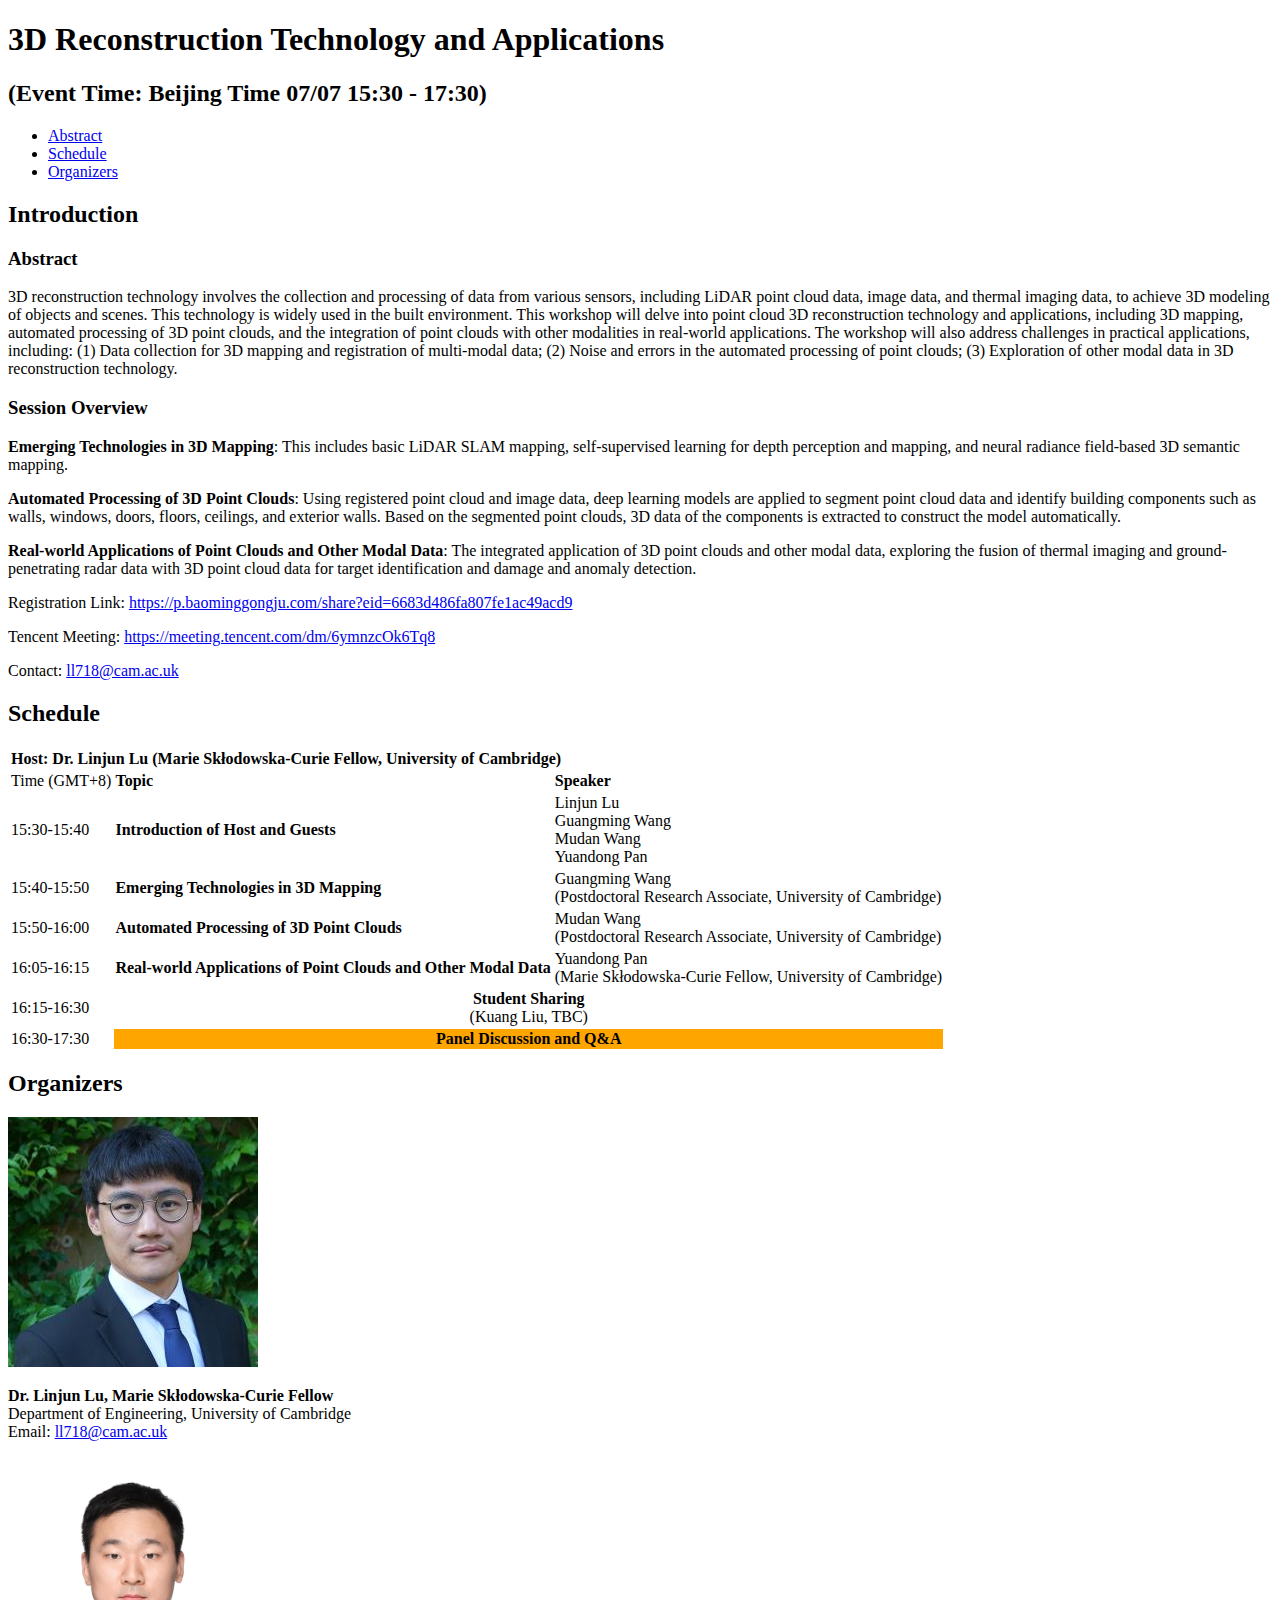
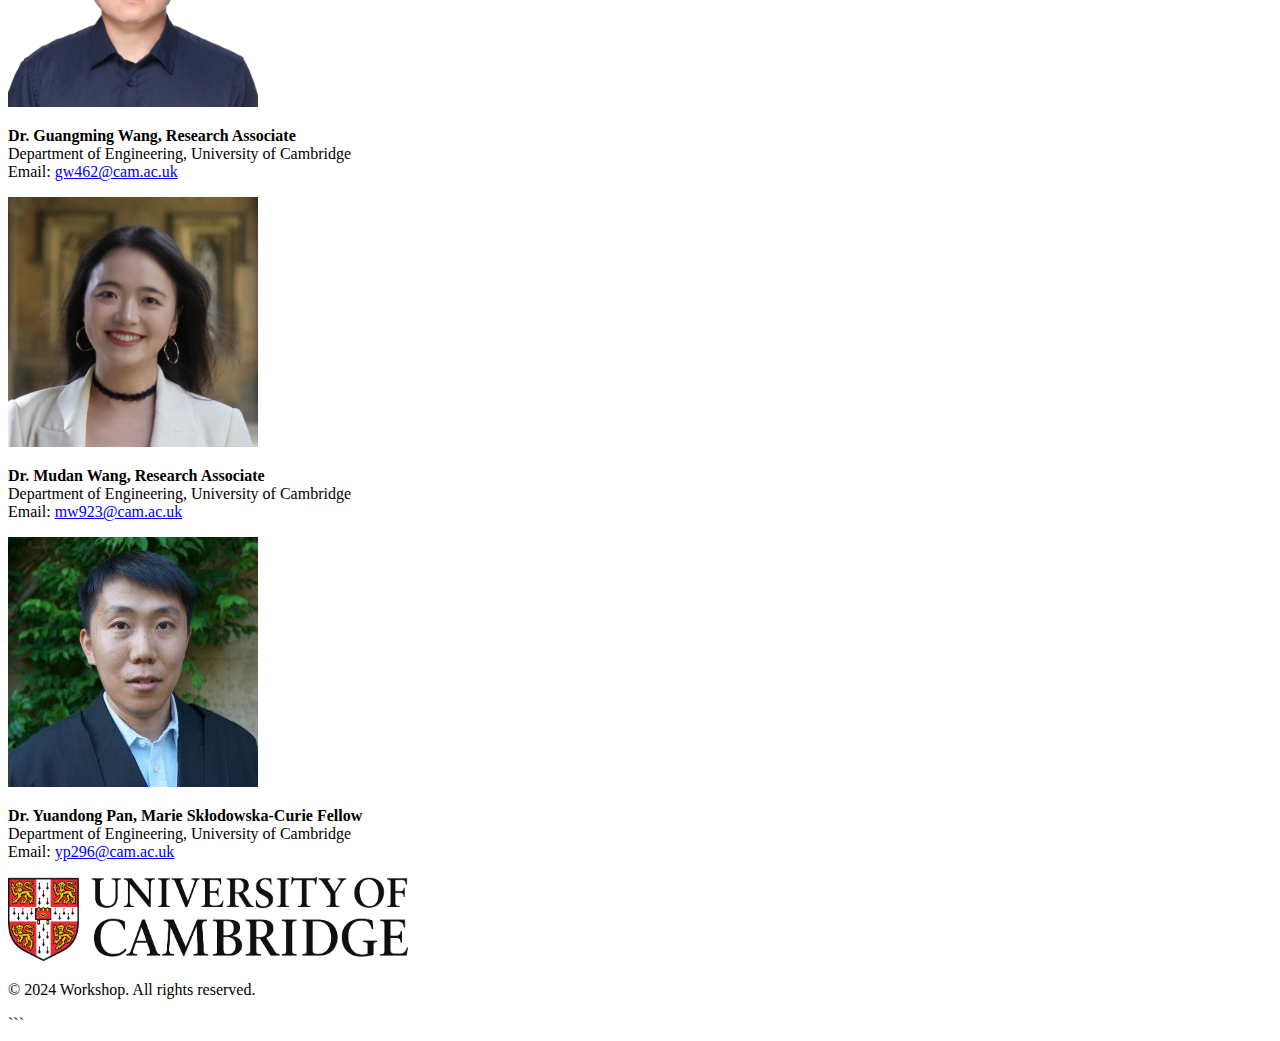
==== index_en.html @ 7de19b4e "Add files via upload" ====
<!DOCTYPE html>
<html lang="en">
<head>
    <meta charset="UTF-8">
    <meta name="viewport" content="width=device-width, initial-scale=1.0">
    <title>Workshop</title>
    <link rel="stylesheet" href="styles.css">
</head>

<style>
    header {
        position: relative;
    }
    .english-link {
        position: absolute;
        top: 10px;
        right: 10px;
    }
    .english-link a {
        text-decoration: none;
        color: #ffffff;
        font-weight: bold;
    }
</style>

<body>
    <header>
        <div class="container">
            <h1>3D Reconstruction Technology and Applications</h1>
            <h2>(Event Time: Beijing Time 07/07 15:30 - 17:30)</h2>
            <nav>
                <ul>
                    <li><a href="#abstract">Abstract</a></li>
                    <li><a href="#schedule">Schedule</a></li>
                    <li><a href="#organizers">Organizers</a></li>
                </ul>
            </nav>
            <div class="english-link">
                <a href="index.html">中文</a>
            </div>
        </div>
    </header>

    <main>
        <section id="abstract">
            <h2>Introduction</h2>
            <h3>Abstract</h3>
            <p>3D reconstruction technology involves the collection and processing of data from various sensors, including LiDAR point cloud data, image data, and thermal imaging data, to achieve 3D modeling of objects and scenes. This technology is widely used in the built environment. This workshop will delve into point cloud 3D reconstruction technology and applications, including 3D mapping, automated processing of 3D point clouds, and the integration of point clouds with other modalities in real-world applications. The workshop will also address challenges in practical applications, including:
            (1) Data collection for 3D mapping and registration of multi-modal data;
            (2) Noise and errors in the automated processing of point clouds;
            (3) Exploration of other modal data in 3D reconstruction technology.
             <p>
             <h3>Session Overview</h3><p>
                <strong>Emerging Technologies in 3D Mapping</strong>: This includes basic LiDAR SLAM mapping, self-supervised learning for depth perception and mapping, and neural radiance field-based 3D semantic mapping.<p>
                <strong>Automated Processing of 3D Point Clouds</strong>: Using registered point cloud and image data, deep learning models are applied to segment point cloud data and identify building components such as walls, windows, doors, floors, ceilings, and exterior walls. Based on the segmented point clouds, 3D data of the components is extracted to construct the model automatically.<p>
                <strong>Real-world Applications of Point Clouds and Other Modal Data</strong>: The integrated application of 3D point clouds and other modal data, exploring the fusion of thermal imaging and ground-penetrating radar data with 3D point cloud data for target identification and damage and anomaly detection.</p>
            </p>
            <p>Registration Link: <a href="https://p.baominggongju.com/share?eid=6683d486fa807fe1ac49acd9">https://p.baominggongju.com/share?eid=6683d486fa807fe1ac49acd9</a></p>
            <p>Tencent Meeting: <a href="https://meeting.tencent.com/dm/6ymnzcOk6Tq8">https://meeting.tencent.com/dm/6ymnzcOk6Tq8</a></p>
            <p>Contact: <a href="mailto:ll718@cam.ac.uk">ll718@cam.ac.uk</a></p>
        </section>

        <section id="schedule">
            <h2>Schedule</h2>
            <table>
                <thead>
                    <tr>
                        <th colspan="3" style="text-align: left;" class="indented">Host: Dr. Linjun Lu (Marie Skłodowska-Curie Fellow, University of Cambridge)</th>
                    </tr>
                </thead>
                <tbody>
                    <tr>
                        <td>Time (GMT+8)</td>
                        <td><strong>Topic</strong><br><em></em></td>
                        <td><strong>Speaker</strong><em></em></td>
                    </tr>
                    <tr>
                        <td>15:30-15:40</td>
                        <td><strong>Introduction of Host and Guests</strong><br><em></em></td>
                        <td>Linjun Lu<br>Guangming Wang<br>Mudan Wang<br>Yuandong Pan</td>
                    </tr>
                    <tr>
                        <td>15:40-15:50</td>
                        <td><strong>Emerging Technologies in 3D Mapping</strong><br><em></em></td>
                        <td>Guangming Wang<br>(Postdoctoral Research Associate, University of Cambridge)</td>
                    </tr>
                    <tr>
                        <td>15:50-16:00</td>
                        <td><strong>Automated Processing of 3D Point Clouds</strong><br><em></em></td>
                        <td>Mudan Wang<br>(Postdoctoral Research Associate, University of Cambridge)</td>
                    </tr>
                    <tr>
                        <td>16:05-16:15</td>
                        <td><strong>Real-world Applications of Point Clouds and Other Modal Data</strong><br><em></em></td>
                        <td>Yuandong Pan<br>(Marie Skłodowska-Curie Fellow, University of Cambridge)</td>
                    </tr>
                    <tr>
                        <td>16:15-16:30</td>
                        <td colspan="3" style="text-align: center;"><strong>Student Sharing</strong><br>(Kuang Liu, TBC)</td>
                    </tr>
                    <tr>
                        <td>16:30-17:30</td>
                        <td colspan="3" style="background-color: orange; text-align: center;"><strong>Panel Discussion and Q&A</strong></td>
                    </tr>
                </tbody>
            </table>
        </section>

        <section id="organizers">
            <h2>Organizers</h2>
            <div class="organizers-container">
                <div class="organizer">
                    <img src="images/Linjun Lu.jpg" alt="Dr. Linjun Lu" width="250"  height="250">
                    <div class="organizer-info">
                        <p><strong>Dr. Linjun Lu, Marie Skłodowska-Curie Fellow</strong><br>
                        Department of Engineering, University of Cambridge<br>
                        Email: <a href="mailto:ll718@cam.ac.uk">ll718@cam.ac.uk</a></p>
                    </div>
                </div>
                <div class="organizer">
                    <img src="images/Guangming Wang.jpg" alt="Dr. Guangming Wang" width="250"  height="250">
                    <div class="organizer-info">
                        <p><strong>Dr. Guangming Wang, Research Associate</strong><br>
                        Department of Engineering, University of Cambridge<br>
                        Email: <a href="mailto:gw462@cam.ac.uk">gw462@cam.ac.uk</a></p>
                    </div>
                </div>
                <div class="organizer">
                    <img src="images/Mudan Wang.jpg" alt="Dr. Mudan Wang" width="250"  height="250">
                    <div class="organizer-info">
                        <p><strong>Dr. Mudan Wang, Research Associate</strong><br>
                        Department of Engineering, University of Cambridge<br>
                        Email: <a href="mailto:mw923@cam.ac.uk">mw923@cam.ac.uk</a></p>
                    </div>
                </div>
                <div class="organizer">
                    <img src="images/Yuandong Pan.jpg" alt="Dr. Yuandong Pan" width="250"  height="250">
                    <div class="organizer-info">
                        <p><strong>Dr. Yuandong Pan, Marie Skłodowska-Curie Fellow</strong><br>
                        Department of Engineering, University of Cambridge<br>
                        Email: <a href="mailto:yp296@cam.ac.uk">yp296@cam.ac.uk</a></p>
                    </div>
                </div>
            </div>
            <div class="university-logo">
                <img src="images/university-of-cambridge.png" alt="University of Cambridge" width="400">
            </div>
        </section>
    </main>

    <footer>
        <p>&copy; 2024 Workshop. All rights reserved.</p>
    </footer>
</body>
</html>
```
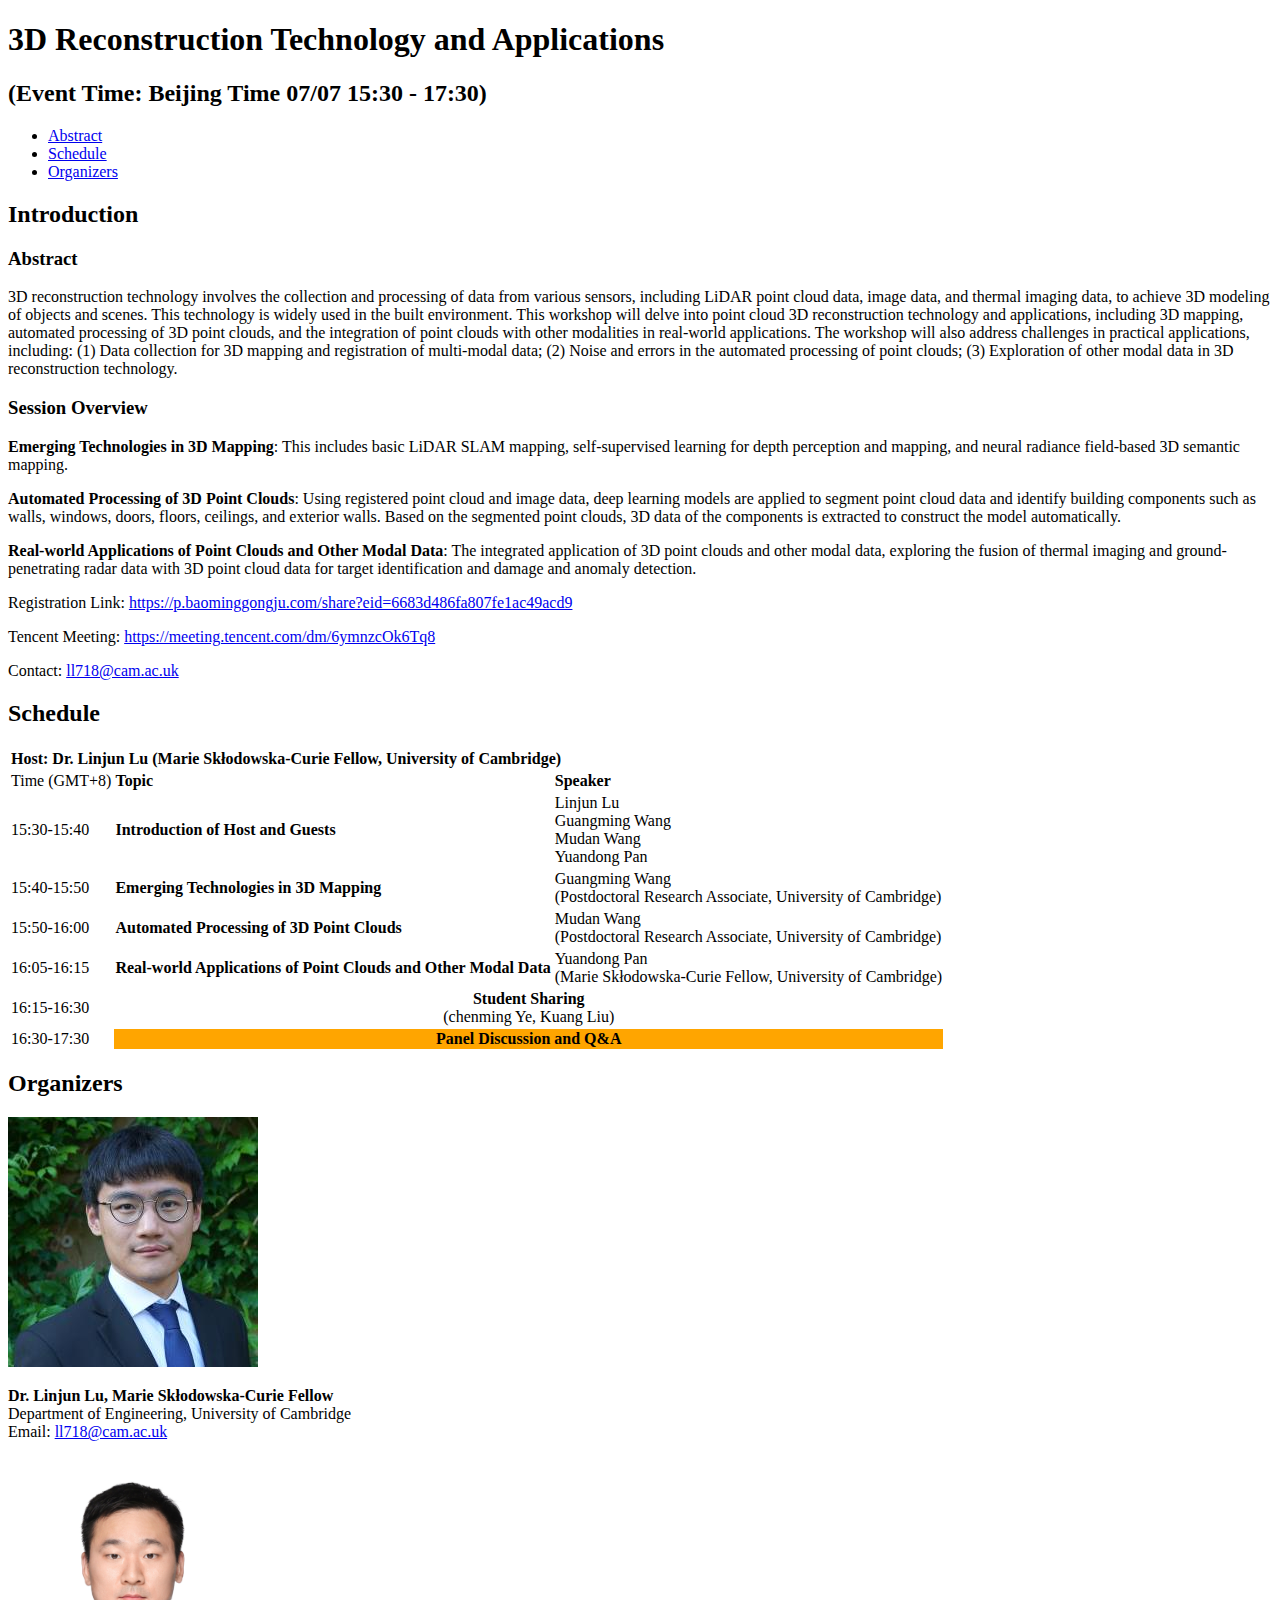
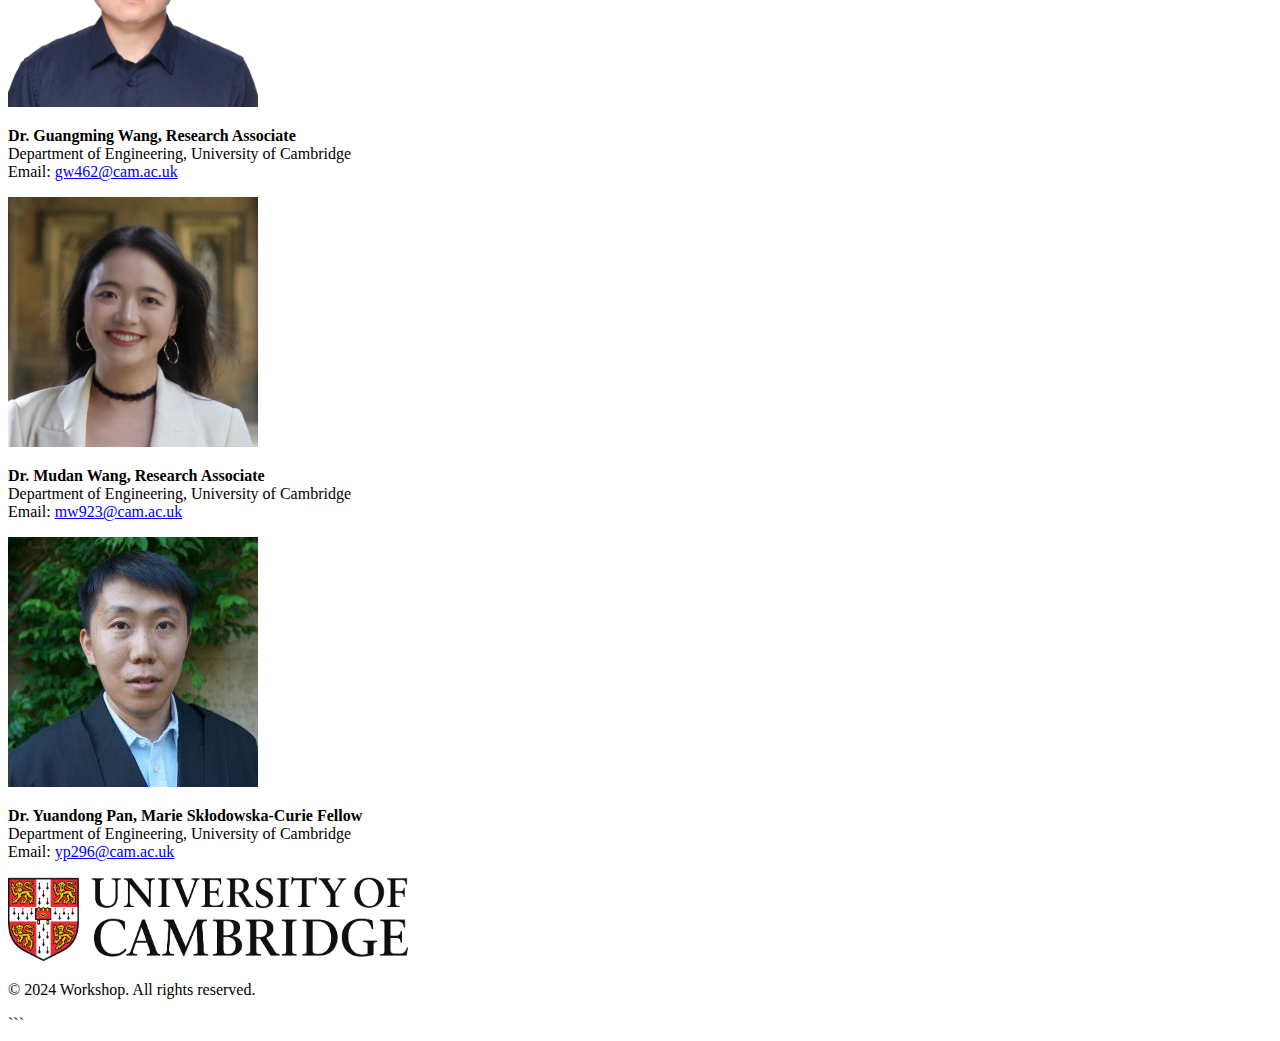
==== commit 3ffeb906: "Update index_en.html" ====
--- a/index_en.html
+++ b/index_en.html
@@ -96,7 +96,7 @@
                     </tr>
                     <tr>
                         <td>16:15-16:30</td>
-                        <td colspan="3" style="text-align: center;"><strong>Student Sharing</strong><br>(Kuang Liu, TBC)</td>
+                        <td colspan="3" style="text-align: center;"><strong>Student Sharing</strong><br>(chenming Ye, Kuang Liu)</td>
                     </tr>
                     <tr>
                         <td>16:30-17:30</td>
@@ -153,4 +153,4 @@
     </footer>
 </body>
 </html>
-```+```
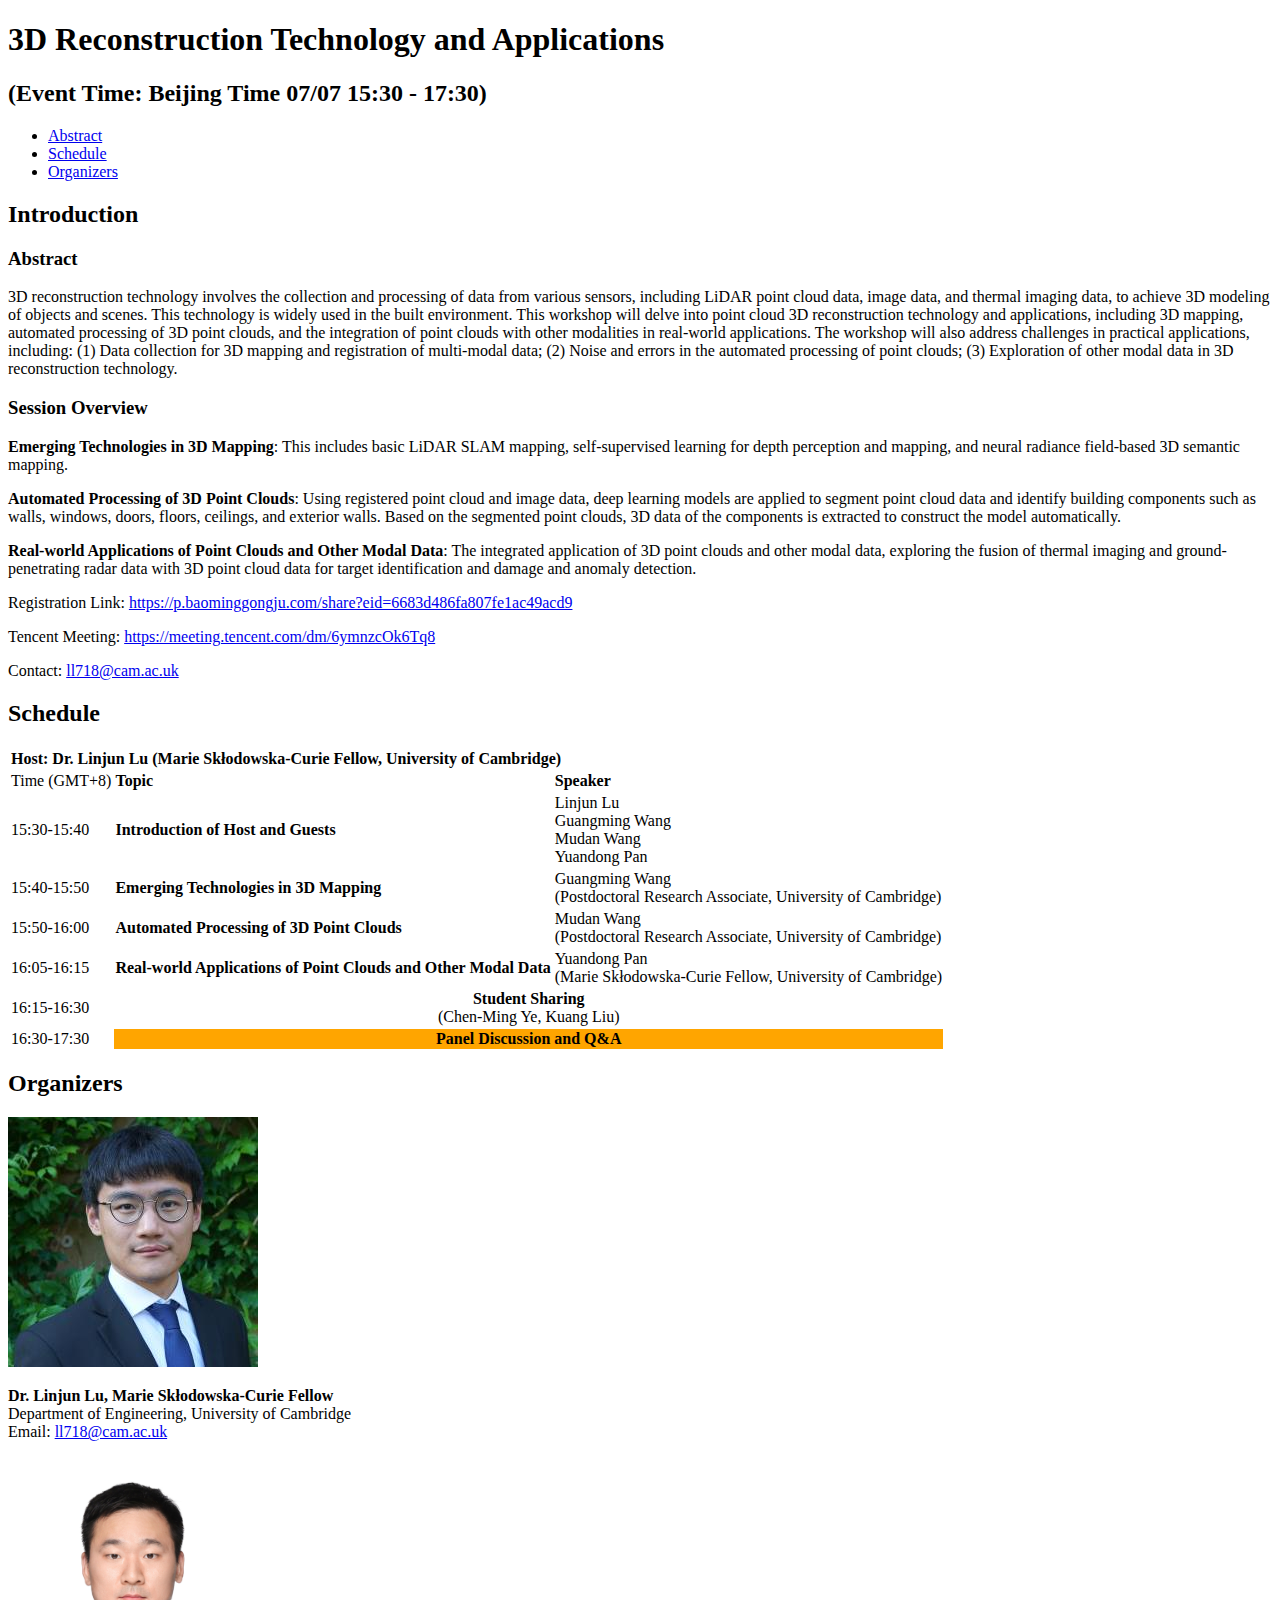
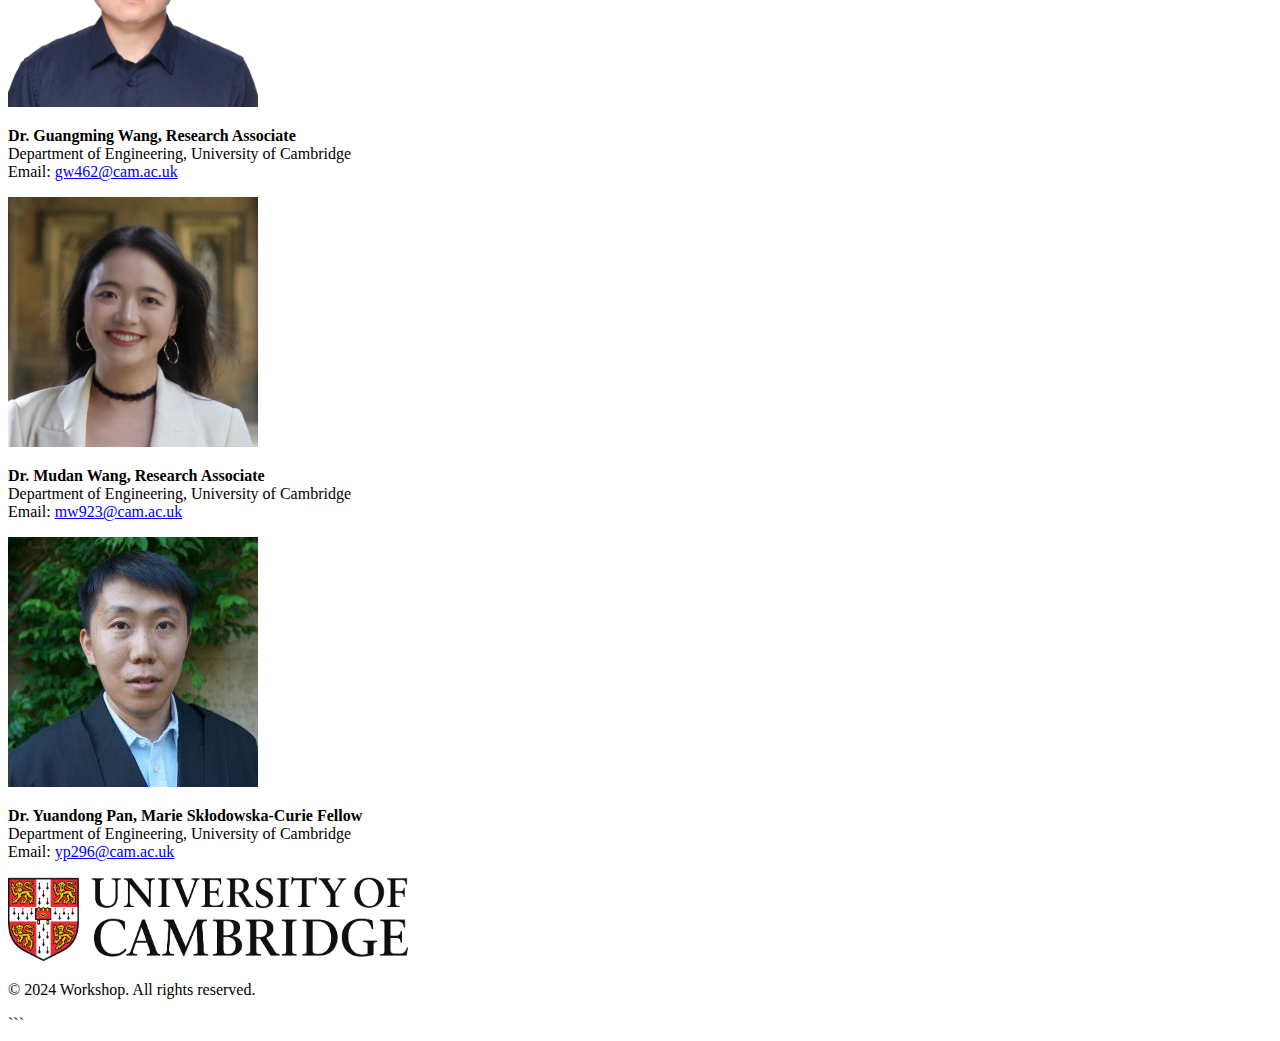
==== commit 37fd4ad3: "Update index_en.html" ====
--- a/index_en.html
+++ b/index_en.html
@@ -96,7 +96,7 @@
                     </tr>
                     <tr>
                         <td>16:15-16:30</td>
-                        <td colspan="3" style="text-align: center;"><strong>Student Sharing</strong><br>(chenming Ye, Kuang Liu)</td>
+                        <td colspan="3" style="text-align: center;"><strong>Student Sharing</strong><br>(Chen-Ming Ye, Kuang Liu)</td>
                     </tr>
                     <tr>
                         <td>16:30-17:30</td>
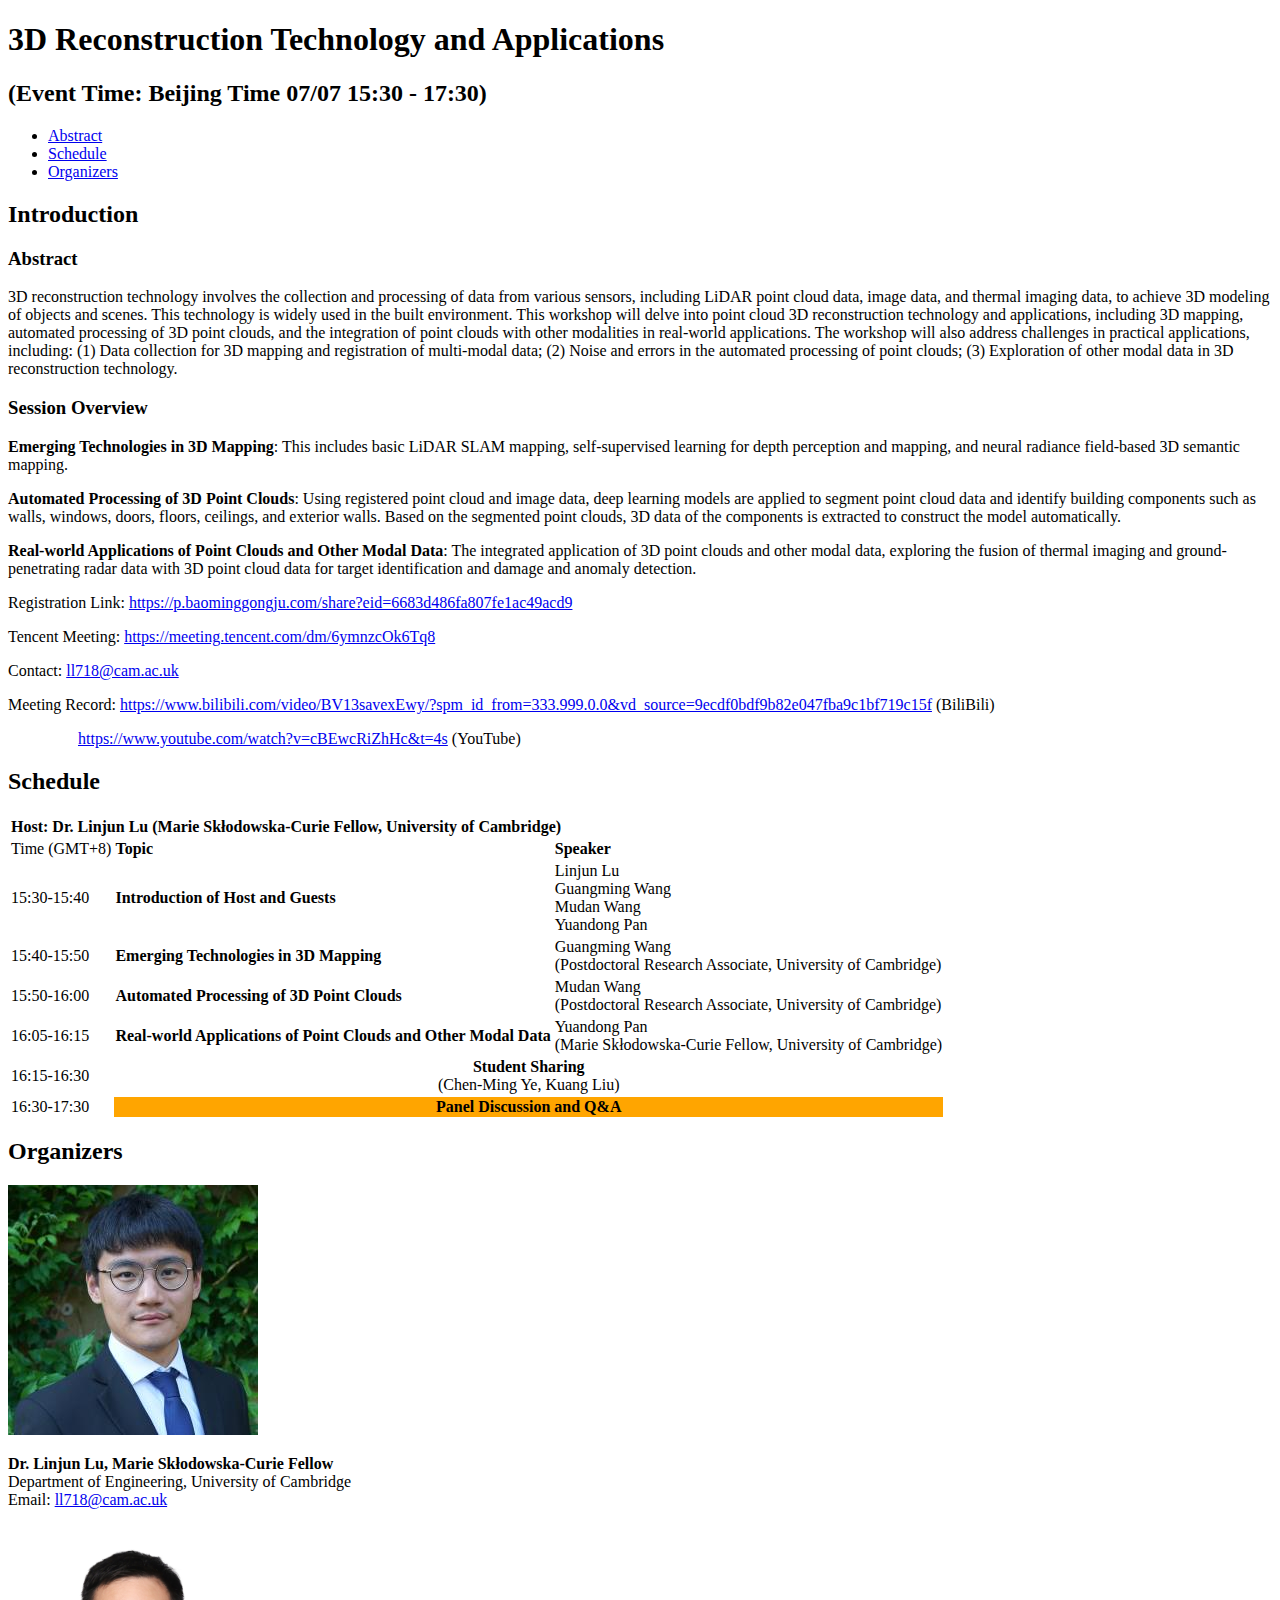
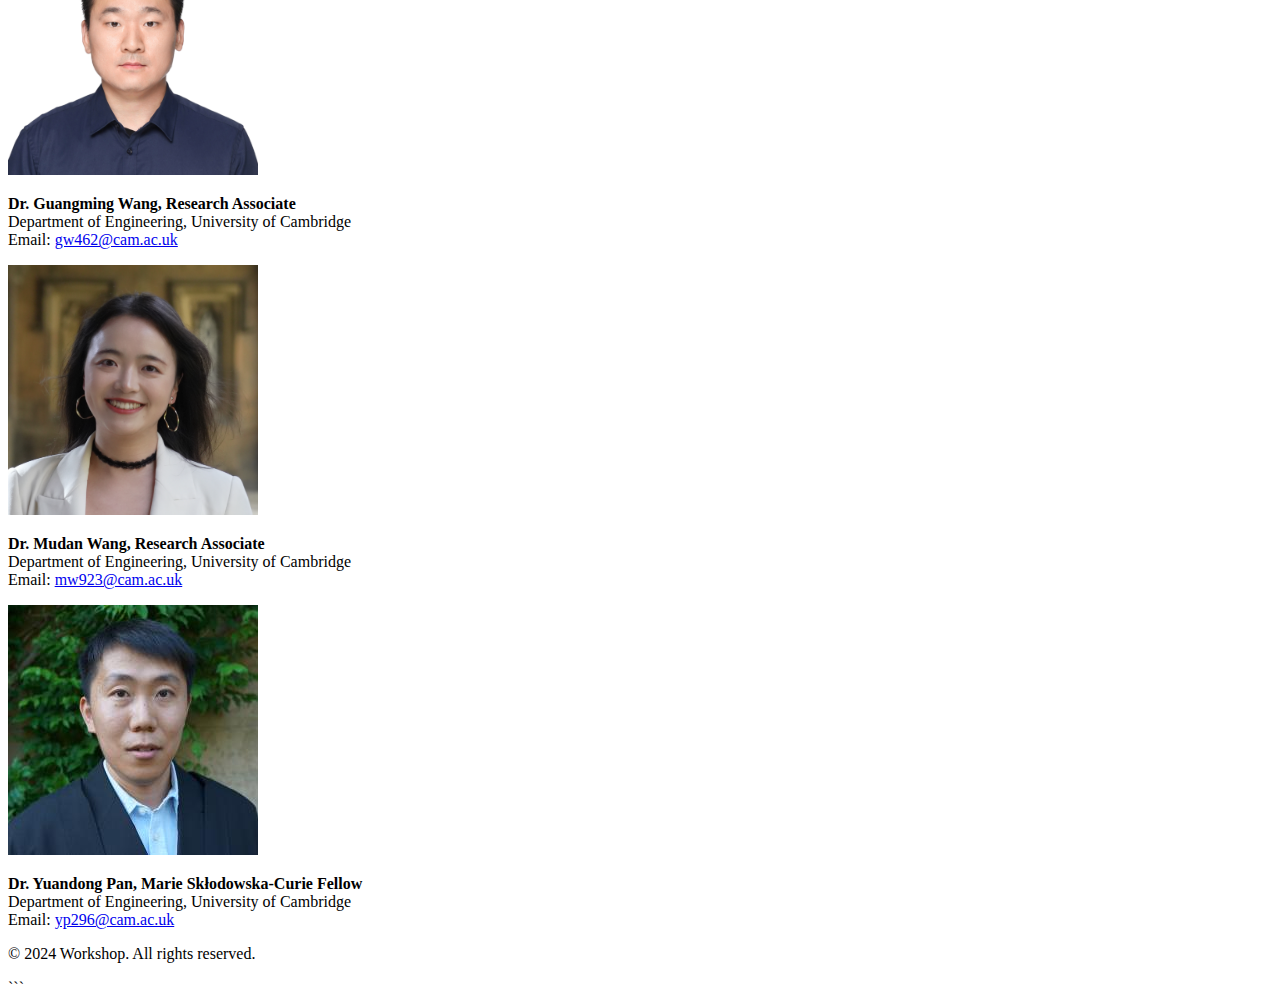
==== commit 32e08749: "Update index_en.html" ====
--- a/index_en.html
+++ b/index_en.html
@@ -58,6 +58,12 @@
             <p>Registration Link: <a href="https://p.baominggongju.com/share?eid=6683d486fa807fe1ac49acd9">https://p.baominggongju.com/share?eid=6683d486fa807fe1ac49acd9</a></p>
             <p>Tencent Meeting: <a href="https://meeting.tencent.com/dm/6ymnzcOk6Tq8">https://meeting.tencent.com/dm/6ymnzcOk6Tq8</a></p>
             <p>Contact: <a href="mailto:ll718@cam.ac.uk">ll718@cam.ac.uk</a></p>
+            <p>Meeting Record: 
+	            <a href="https://www.bilibili.com/video/BV13savexEwy/?spm_id_from=333.999.0.0&vd_source=9ecdf0bdf9b82e047fba9c1bf719c15f">https://www.bilibili.com/video/BV13savexEwy/?spm_id_from=333.999.0.0&vd_source=9ecdf0bdf9b82e047fba9c1bf719c15f</a> (BiliBili)	        
+	        </p>
+	            <p style="text-indent: 70px;">
+	            <a href="https://www.youtube.com/watch?v=cBEwcRiZhHc&t=4s">https://www.youtube.com/watch?v=cBEwcRiZhHc&t=4s</a> (YouTube)
+	        </p>
         </section>
 
         <section id="schedule">
@@ -142,9 +148,6 @@
                     </div>
                 </div>
             </div>
-            <div class="university-logo">
-                <img src="images/university-of-cambridge.png" alt="University of Cambridge" width="400">
-            </div>
         </section>
     </main>
 
